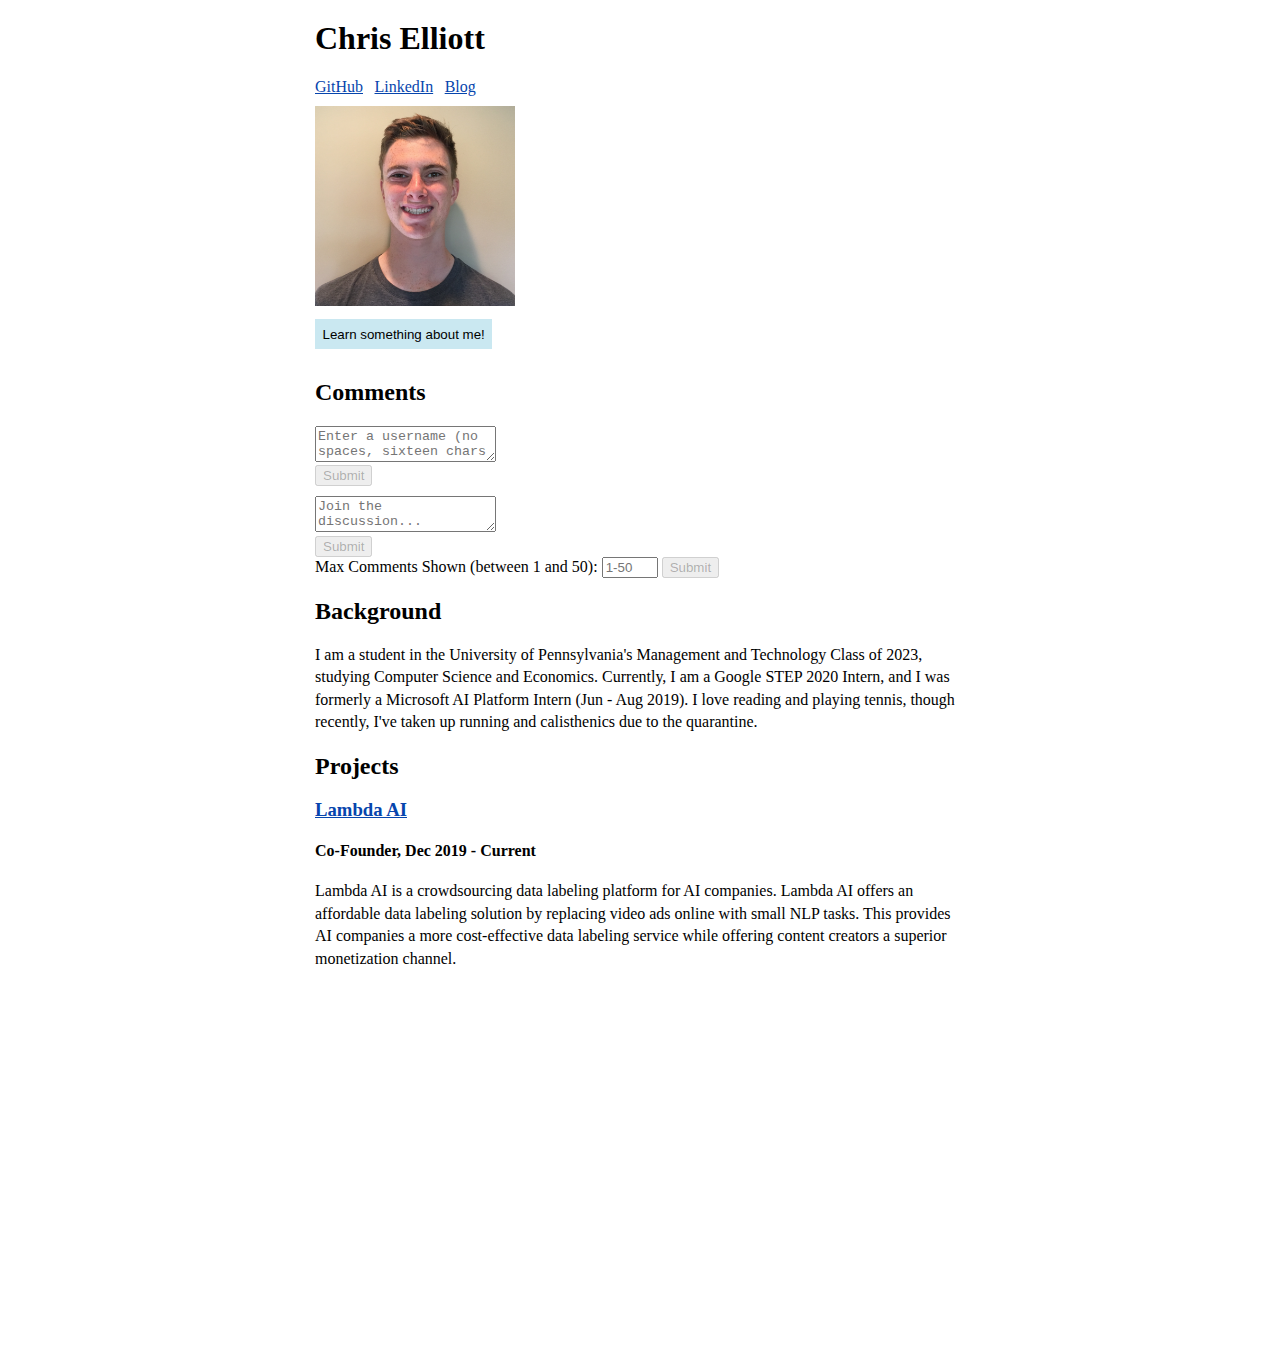
==== portfolio/src/main/webapp/index.html @ 4152d60c "Add restrictions to username, disable submit button until text is entered." ====
<!DOCTYPE html>
<html>
  <head>
    <meta charset="UTF-8">
    <title>Chris Elliott</title>
    <script src="https://ajax.googleapis.com/ajax/libs/jquery/3.5.1/jquery.min.js"></script>
    <link rel="stylesheet" href="style.css">
    <script src="script.js"></script>
  </head>
  <body>
    <div id="content">
      <h1>Chris Elliott</h1>
      <div id="profile-links">
        <a class="profile-link" href="https://github.com/zpChris" target="_blank">GitHub</a>
        <a class="profile-link" href="https://www.linkedin.com/in/chris-m-elliott/" target="_blank">LinkedIn</a>
        <a class="profile-link" href="/blog.html">Blog</a>
      </div>
      <img src="images/chris_profile.JPG" alt="Profile image of Chris Elliott" width="200px"/>
      <br>
      <button id="fun-fact" onclick="addFunFact()">Learn something about me!</button>
      <button id="fun-fact-hide" onclick="hideFunFact()">Hide fun fact</button>
      <div id="fact-container"></div>
      <h2>Comments</h2>
      <div id="auth-container"></div>
      <div id="auth-username-container">
        <div id="auth-username-current"></div>
        <form action="/auth" method="POST">
          <textarea id="username-box" name="text-input" maxlength="16" 
            oninput="checkSubmit('username-box', 'username-submit')"  
            placeholder="Enter a username (no spaces, sixteen chars max)..."
            onkeypress="return event.charCode != 32"></textarea>
          <br>
          <input id="username-submit" type="submit" />
        </form>
      </div>
      <div id="comment-section-container">
        <form action="/data" method="POST">
          <textarea id="comment-box" name="text-input"
            oninput="checkSubmit('comment-box', 'comment-submit')"  
            placeholder="Join the discussion..."></textarea>
          <br>
          <input id="comment-submit" type="submit" />
        </form>
        <form action="/data" method="POST">
          <label for="comment-max">Max Comments Shown (between 1 and 50):</label>
          <input type="number" id="comment-max" name="comment-max" placeholder="1-50"
            oninput="checkSubmit('comment-max', 'comment-max-submit')" 
            min="1" max="50">
          <input id="comment-max-submit" type="submit" />
        </form>
        <div id="comment-container"></div>
      </div>
      <h2>Background</h2>
      <p>
        I am a student in the University of Pennsylvania's Management and 
        Technology Class of 2023, studying Computer Science and Economics.
        Currently, I am a Google STEP 2020 Intern, and I was formerly a 
        Microsoft AI Platform Intern (Jun - Aug 2019).
        I love reading and playing tennis, though recently, I've taken 
        up running and calisthenics due to the quarantine.
      </p>
      <h2>Projects</h2>
      <div class="project">
        <h3><a href="https://lambdaai.dev" target="_blank">Lambda AI</a></h3>
        <h4>Co-Founder, Dec 2019 - Current</h4>
        <p>
          Lambda AI is a crowdsourcing data labeling platform for AI 
          companies. Lambda AI offers an affordable data labeling 
          solution by replacing video ads online with small NLP tasks. 
          This provides AI companies a more cost-effective data labeling 
          service while offering content creators a superior 
          monetization channel.
        </p>
      </div>
      <div class="project">
        <h3><a href="https://www.1fortheworld.org/" target="_blank">One for the World: UPenn Chapter</a></h3>
        <h4>Co-President, May 2020 - Current</h4>
        <p>
          One for the World (OFTW) is an organization that is dedicated 
          to ending extreme poverty. OFTW encourages college students to 
          donate 1% of their future salary to the most effective causes 
          at eliminating extreme poverty, and OFTW partners with charity 
          evaluators such as <a href="https://givewell.org" target="_blank">GiveWell</a> 
          to research and identify the charities with the best ROI.
        </p>
      </div>
      <div class="project">
        <h3><a href="https://teamscode.com" target="_blank">TeamsCode</a></h3>
        <h4>Co-Founder and Co-President, Jan 2017 - Jul 2019</h4>
        <p>
          TeamsCode is a student-run 501(c)(3) nonprofit that encourages 
          high school students to study computer science. TeamsCode hosts 
          amateur programming contests in Washington, Oregon, and California, 
          and offers over one hundred fifty free online problem sets and 
          computer science lessons on 
          <a href="https://teamscode.com" target="_blank">teamscode.com</a>.
        </p>
      </div>
    </div>
  </body>
</html>
---- portfolio/src/main/webapp/style.css ----
#content {
  margin-left: auto;
  margin-right: auto;
  width: 650px;
  line-height: 1.1;
}

#fun-fact {
  margin: 10px 0px;
  background-color: rgb(202, 232, 241);
}

#fun-fact:hover {
  background-color: lightblue;
}

#fun-fact-hide {
  background-color: rgb(228, 228, 228);
  display: none;
}

#fun-fact-hide:hover {
  background-color: lightgray;
}

button {
  border: none;
  padding: 7.5px;
}

button:hover {
  cursor: pointer;
}

p {
  line-height: 1.4;
}

a {
  color: #0645AD;
  text-decoration: underline;
}

#profile-links {
  margin: 10px 0px;
}

.profile-link {
  padding-right: 7.5px;
}

.project {
  margin: 10px 0px;
  opacity: 0;
  transform: translate(0, 10px);
  transition: all 1s;
}

.fade-in {
  opacity: 1;
  transform: translate(0, 0);
}

ol {
  line-height: 1.4;
}

.gallery-container {
  display: flex;
}

.gallery-image-container {
  flex-basis: 30%;
  margin: 0px 10px;
}

.gallery-image {
  width: 100%;
}

li {
  list-style: none;
  border: 1px solid black;
  padding: 5px;
  margin: 5px 0;
}

#auth-container {
  margin: 10px 0;
}

.span-comment {
  margin: 5px;
}

.span-comment-date {
  font-style: italic;
  color: rgb(160, 160, 160);
}

#auth-username-container {
  margin: 10px 0;
}
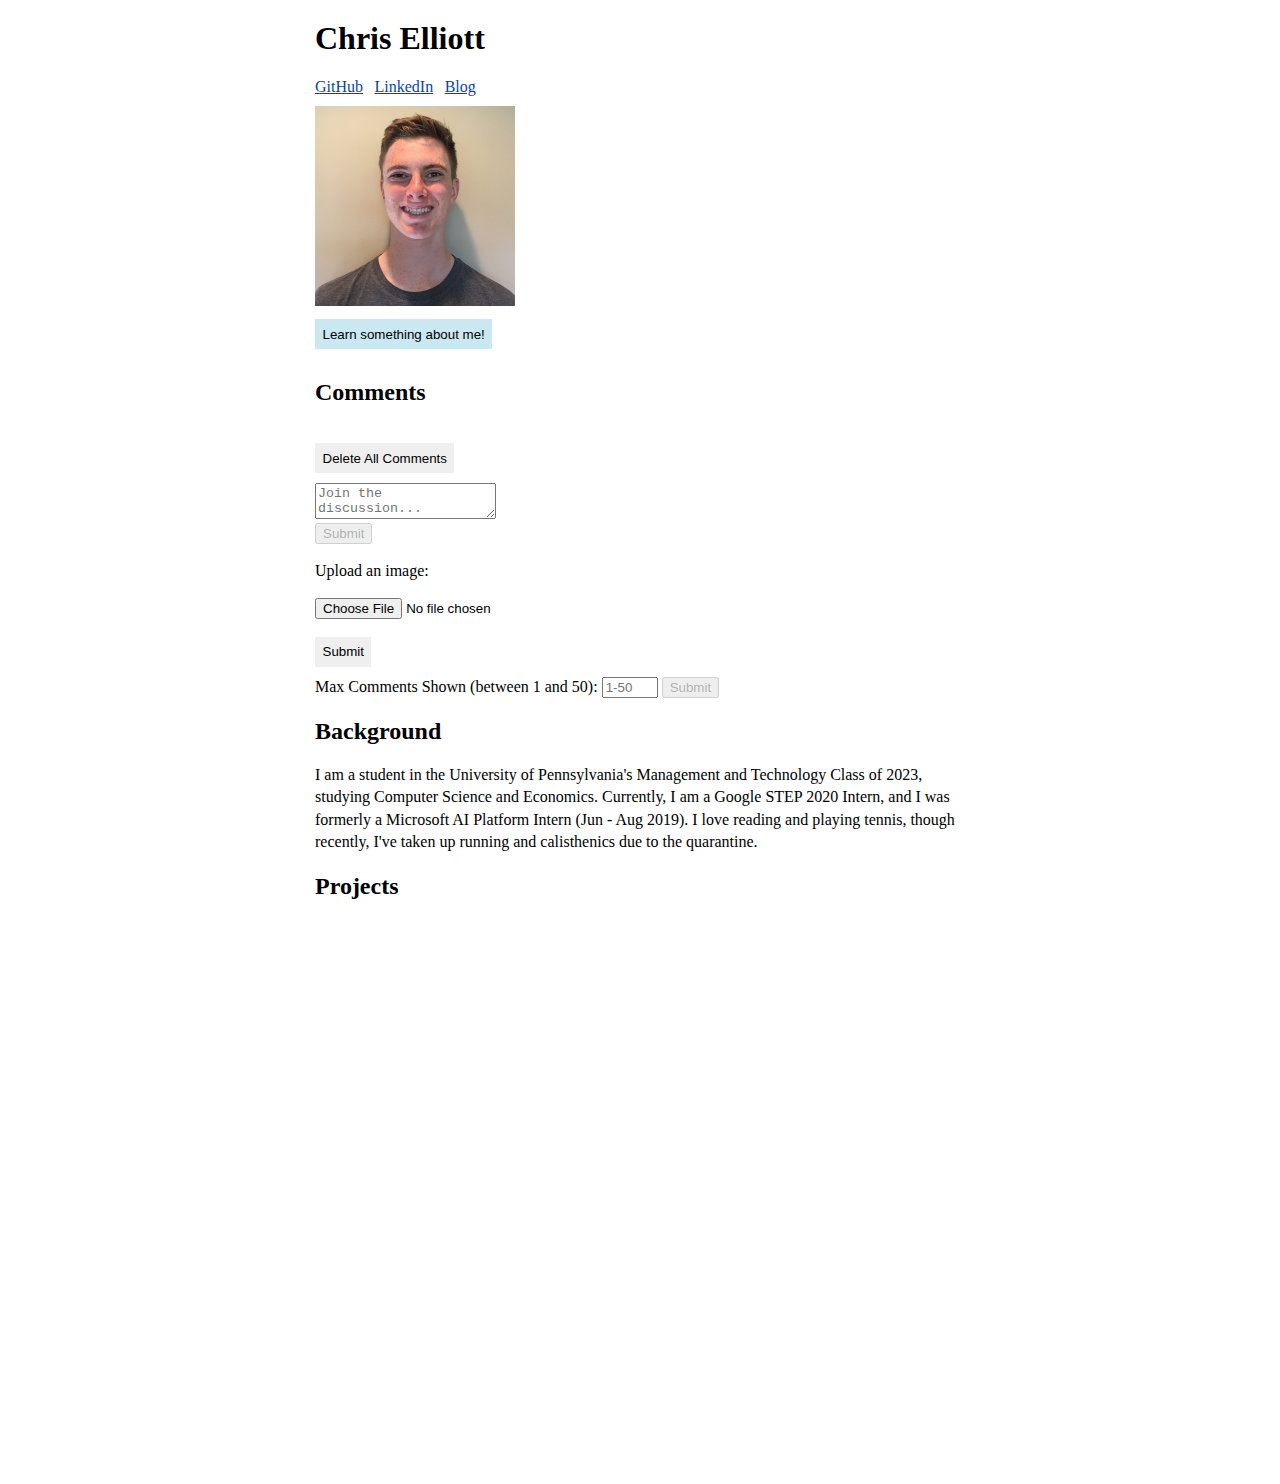
==== commit f9d09405: "Fetch the blobstore URL and display it with a form on the frontend." ====
--- a/portfolio/src/main/webapp/index.html
+++ b/portfolio/src/main/webapp/index.html
@@ -7,7 +7,7 @@
     <link rel="stylesheet" href="style.css">
     <script src="script.js"></script>
   </head>
-  <body>
+  <body onload="addComments()">
     <div id="content">
       <h1>Chris Elliott</h1>
       <div id="profile-links">
@@ -21,35 +21,31 @@
       <button id="fun-fact-hide" onclick="hideFunFact()">Hide fun fact</button>
       <div id="fact-container"></div>
       <h2>Comments</h2>
-      <div id="auth-container"></div>
-      <div id="auth-username-container">
-        <div id="auth-username-current"></div>
-        <form action="/auth" method="POST">
-          <textarea id="username-box" name="text-input" maxlength="16" 
-            oninput="checkSubmit('username-box', 'username-submit')"  
-            placeholder="Enter a username (no spaces, sixteen chars max)..."
-            onkeypress="return event.charCode != 32"></textarea>
-          <br>
-          <input id="username-submit" type="submit" />
-        </form>
-      </div>
-      <div id="comment-section-container">
-        <form action="/data" method="POST">
-          <textarea id="comment-box" name="text-input"
-            oninput="checkSubmit('comment-box', 'comment-submit')"  
-            placeholder="Join the discussion..."></textarea>
-          <br>
-          <input id="comment-submit" type="submit" />
-        </form>
-        <form action="/data" method="POST">
-          <label for="comment-max">Max Comments Shown (between 1 and 50):</label>
-          <input type="number" id="comment-max" name="comment-max" placeholder="1-50"
-            oninput="checkSubmit('comment-max', 'comment-max-submit')" 
-            min="1" max="50">
-          <input id="comment-max-submit" type="submit" />
-        </form>
-        <div id="comment-container"></div>
-      </div>
+      <br>
+      <button id="delete-all-comments" onclick="deleteAllComments()">
+        Delete All Comments
+      </button>
+      <form action="/data" method="POST">
+        <textarea id="comment-box" name="text-input"
+          oninput="checkSubmit('comment-box', 'comment-submit')"  
+          minlength="1" placeholder="Join the discussion..."></textarea>
+        <br>
+        <input id="comment-submit" type="submit" />
+      </form>
+      <form id="upload-form" class="hidden" method="POST" enctype="multipart/form-data">
+        <p>Upload an image:</p>
+        <input type="file" name="image">
+        <br/><br/>
+        <button>Submit</button>
+      </form>
+      <form action="/data" method="POST">
+        <label for="comment-max">Max Comments Shown (between 1 and 50):</label>
+        <input type="number" id="comment-max" name="comment-max" placeholder="1-50"
+          oninput="checkSubmit('comment-max', 'comment-max-submit')" 
+          min="1" max="50">
+        <input id="comment-max-submit" type="submit" />
+      </form>
+      <div id="comment-container"></div>
       <h2>Background</h2>
       <p>
         I am a student in the University of Pennsylvania's Management and 
--- a/portfolio/src/main/webapp/style.css
+++ b/portfolio/src/main/webapp/style.css
@@ -85,10 +85,6 @@
   margin: 5px 0;
 }
 
-#auth-container {
-  margin: 10px 0;
-}
-
 .span-comment {
   margin: 5px;
 }
@@ -98,6 +94,10 @@
   color: rgb(160, 160, 160);
 }
 
-#auth-username-container {
+form {
   margin: 10px 0;
+}
+
+.hidden {
+  display: none;
 }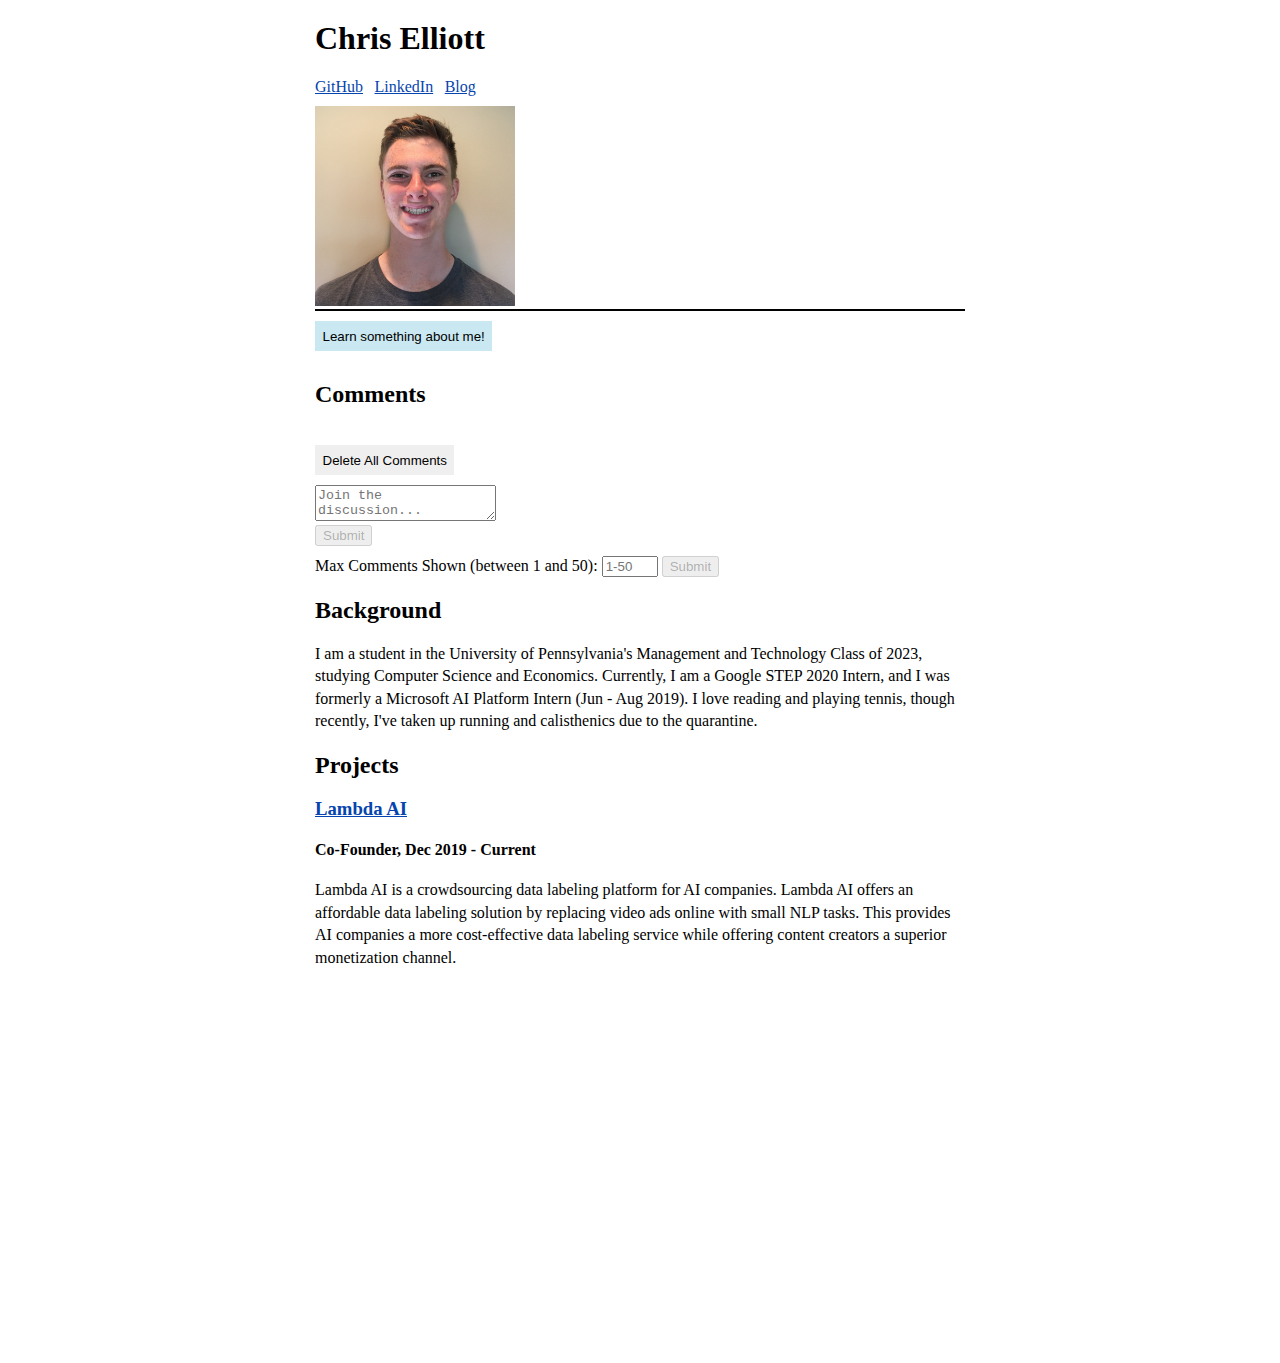
==== commit 1c18eb09: "Merge pull request #18 from zpChris/AuthDevelopment" ====
--- a/portfolio/src/main/webapp/index.html
+++ b/portfolio/src/main/webapp/index.html
@@ -7,7 +7,7 @@
     <link rel="stylesheet" href="style.css">
     <script src="script.js"></script>
   </head>
-  <body onload="addComments()">
+  <body>
     <div id="content">
       <h1>Chris Elliott</h1>
       <div id="profile-links">
@@ -17,6 +17,7 @@
       </div>
       <img src="images/chris_profile.JPG" alt="Profile image of Chris Elliott" width="200px"/>
       <br>
+      <div id="auth-container"></div>
       <button id="fun-fact" onclick="addFunFact()">Learn something about me!</button>
       <button id="fun-fact-hide" onclick="hideFunFact()">Hide fun fact</button>
       <div id="fact-container"></div>
@@ -31,12 +32,6 @@
           minlength="1" placeholder="Join the discussion..."></textarea>
         <br>
         <input id="comment-submit" type="submit" />
-      </form>
-      <form id="upload-form" class="hidden" method="POST" enctype="multipart/form-data">
-        <p>Upload an image:</p>
-        <input type="file" name="image">
-        <br/><br/>
-        <button>Submit</button>
       </form>
       <form action="/data" method="POST">
         <label for="comment-max">Max Comments Shown (between 1 and 50):</label>
--- a/portfolio/src/main/webapp/style.css
+++ b/portfolio/src/main/webapp/style.css
@@ -85,6 +85,10 @@
   margin: 5px 0;
 }
 
+#auth-container {
+  border: 1px solid black;
+}
+
 .span-comment {
   margin: 5px;
 }
@@ -96,8 +100,4 @@
 
 form {
   margin: 10px 0;
-}
-
-.hidden {
-  display: none;
 }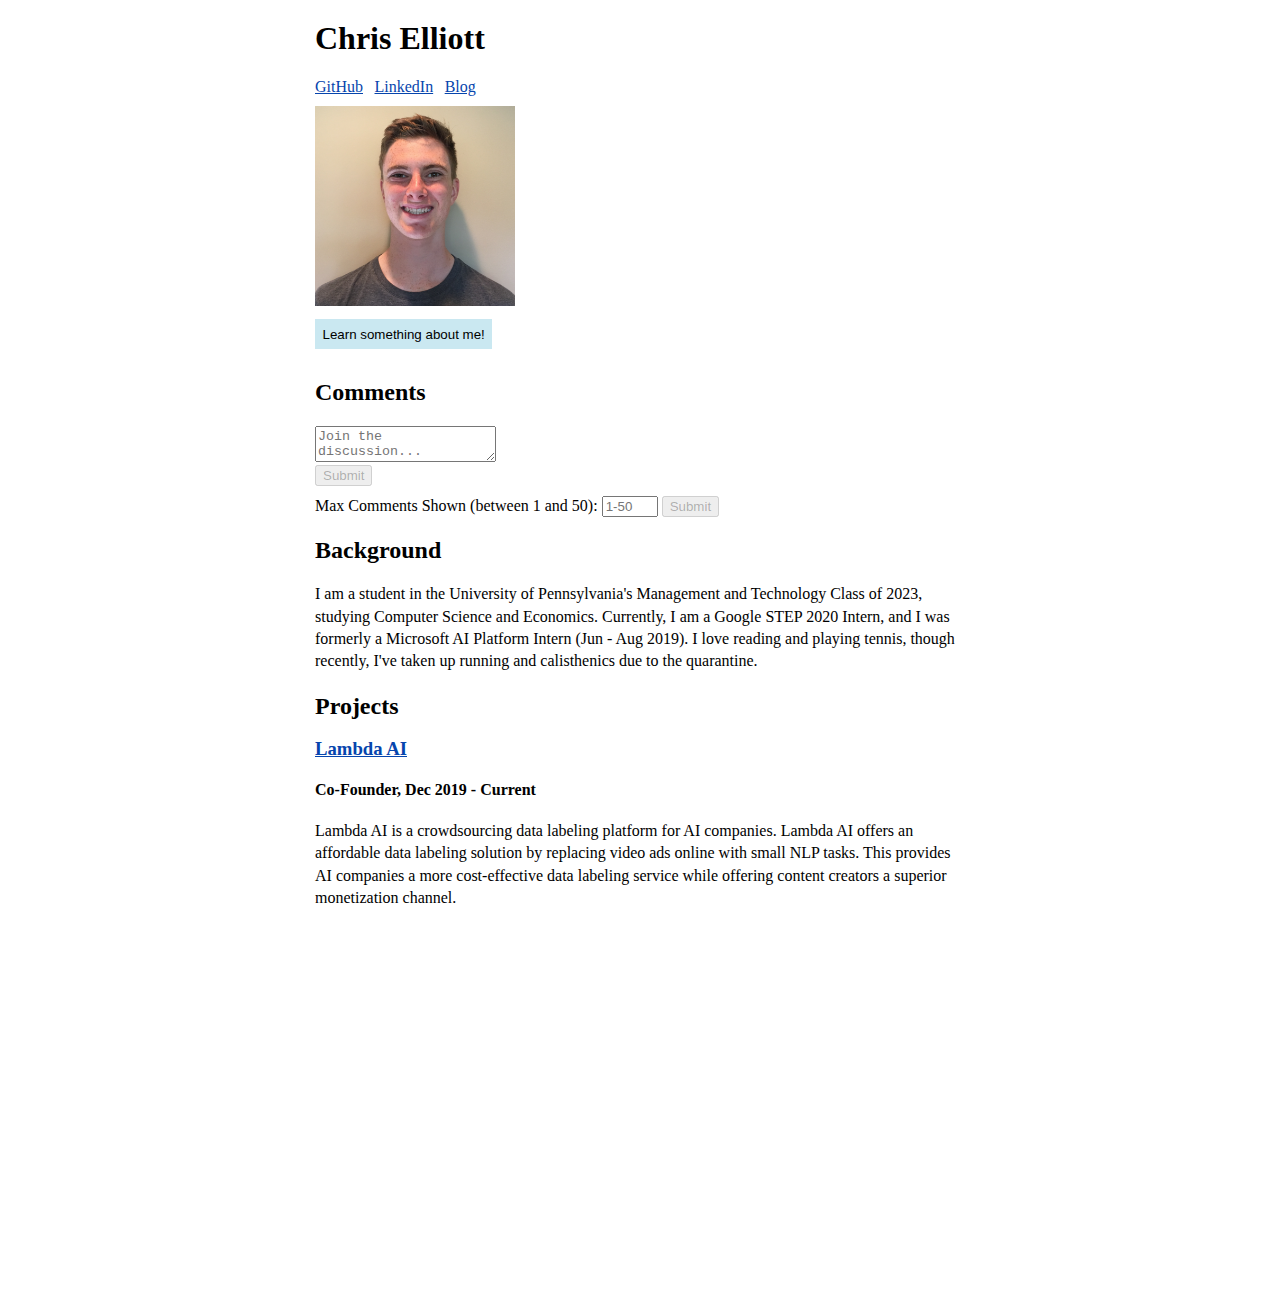
==== commit 0ce9c52b: "Merge pull request #20 from zpChris/HideComments" ====
--- a/portfolio/src/main/webapp/index.html
+++ b/portfolio/src/main/webapp/index.html
@@ -17,30 +17,28 @@
       </div>
       <img src="images/chris_profile.JPG" alt="Profile image of Chris Elliott" width="200px"/>
       <br>
-      <div id="auth-container"></div>
       <button id="fun-fact" onclick="addFunFact()">Learn something about me!</button>
       <button id="fun-fact-hide" onclick="hideFunFact()">Hide fun fact</button>
       <div id="fact-container"></div>
       <h2>Comments</h2>
-      <br>
-      <button id="delete-all-comments" onclick="deleteAllComments()">
-        Delete All Comments
-      </button>
-      <form action="/data" method="POST">
-        <textarea id="comment-box" name="text-input"
-          oninput="checkSubmit('comment-box', 'comment-submit')"  
-          minlength="1" placeholder="Join the discussion..."></textarea>
-        <br>
-        <input id="comment-submit" type="submit" />
-      </form>
-      <form action="/data" method="POST">
-        <label for="comment-max">Max Comments Shown (between 1 and 50):</label>
-        <input type="number" id="comment-max" name="comment-max" placeholder="1-50"
-          oninput="checkSubmit('comment-max', 'comment-max-submit')" 
-          min="1" max="50">
-        <input id="comment-max-submit" type="submit" />
-      </form>
-      <div id="comment-container"></div>
+      <div id="auth-container"></div>
+      <div id="comment-section-container">
+        <form action="/data" method="POST">
+          <textarea id="comment-box" name="text-input"
+            oninput="checkSubmit('comment-box', 'comment-submit')"  
+            minlength="1" placeholder="Join the discussion..."></textarea>
+          <br>
+          <input id="comment-submit" type="submit" />
+        </form>
+        <form action="/data" method="POST">
+          <label for="comment-max">Max Comments Shown (between 1 and 50):</label>
+          <input type="number" id="comment-max" name="comment-max" placeholder="1-50"
+            oninput="checkSubmit('comment-max', 'comment-max-submit')" 
+            min="1" max="50">
+          <input id="comment-max-submit" type="submit" />
+        </form>
+        <div id="comment-container"></div>
+      </div>
       <h2>Background</h2>
       <p>
         I am a student in the University of Pennsylvania's Management and 
--- a/portfolio/src/main/webapp/style.css
+++ b/portfolio/src/main/webapp/style.css
@@ -86,7 +86,7 @@
 }
 
 #auth-container {
-  border: 1px solid black;
+  margin: 10px 0;
 }
 
 .span-comment {
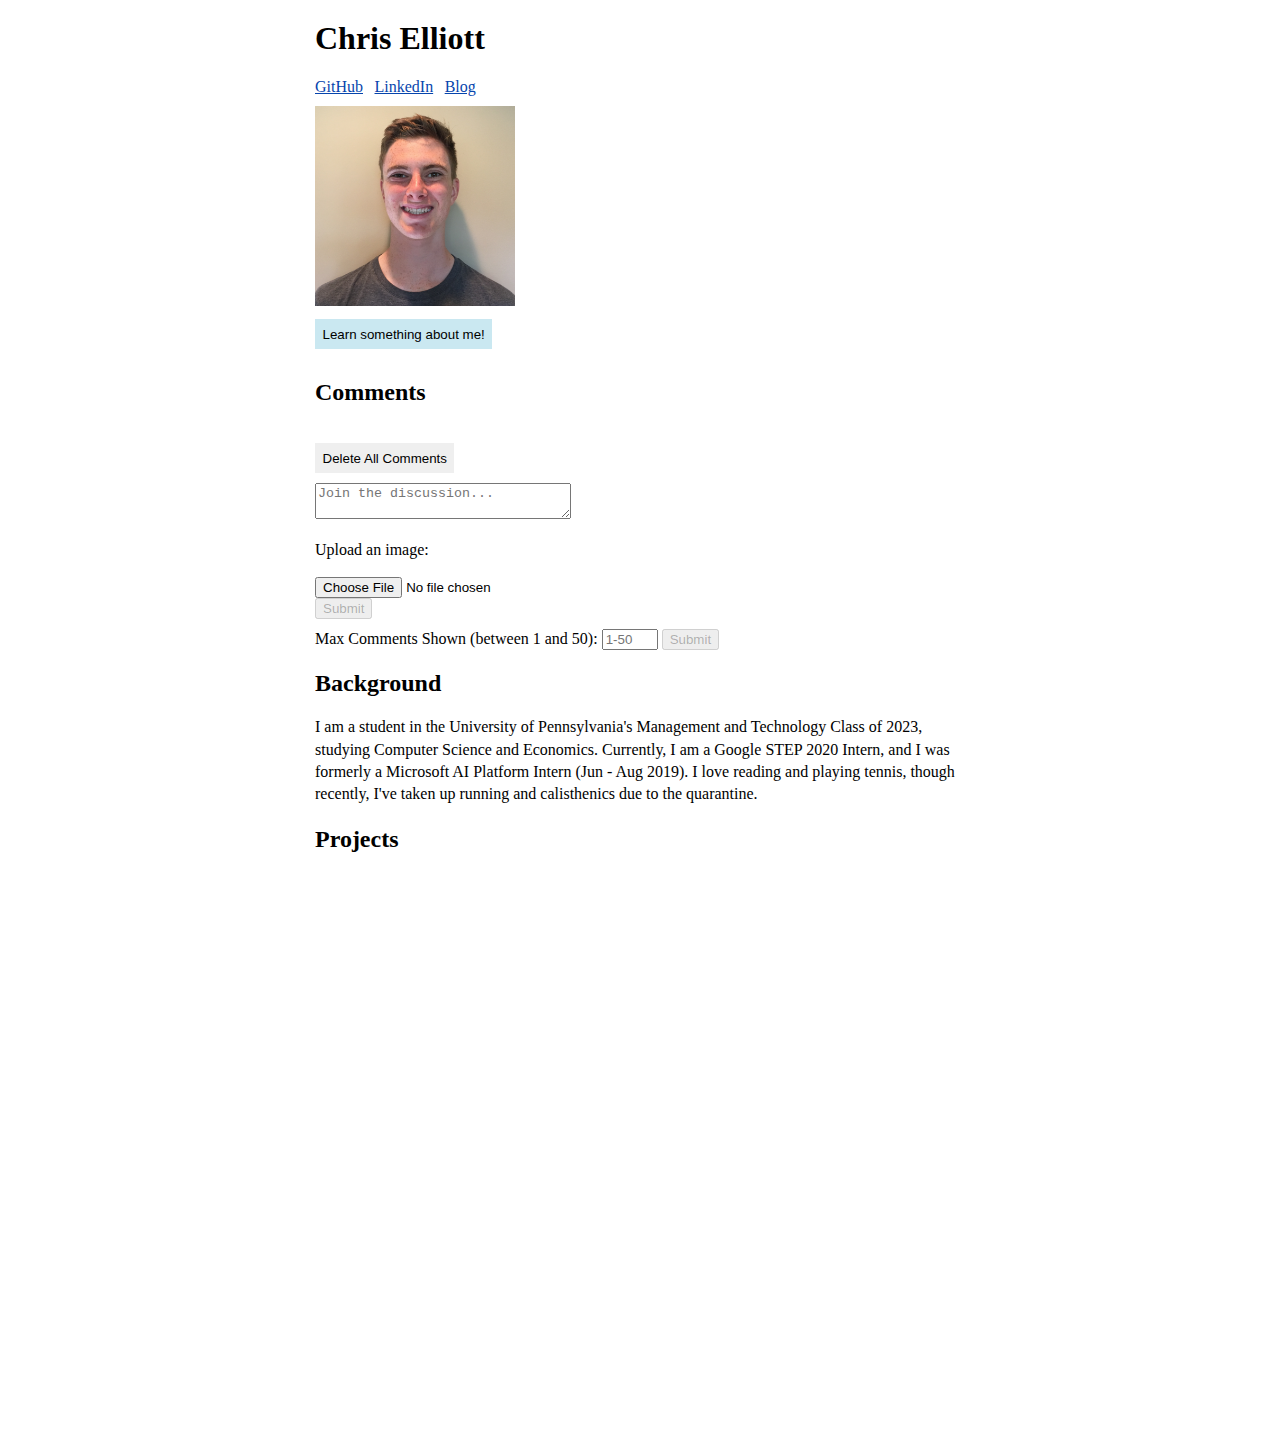
==== commit 051b062b: "Sync upload of images with comments, allowing users to post images alongside comments." ====
--- a/portfolio/src/main/webapp/index.html
+++ b/portfolio/src/main/webapp/index.html
@@ -7,7 +7,7 @@
     <link rel="stylesheet" href="style.css">
     <script src="script.js"></script>
   </head>
-  <body>
+  <body onload="addComments()">
     <div id="content">
       <h1>Chris Elliott</h1>
       <div id="profile-links">
@@ -21,24 +21,29 @@
       <button id="fun-fact-hide" onclick="hideFunFact()">Hide fun fact</button>
       <div id="fact-container"></div>
       <h2>Comments</h2>
-      <div id="auth-container"></div>
-      <div id="comment-section-container">
-        <form action="/data" method="POST">
-          <textarea id="comment-box" name="text-input"
-            oninput="checkSubmit('comment-box', 'comment-submit')"  
-            minlength="1" placeholder="Join the discussion..."></textarea>
-          <br>
-          <input id="comment-submit" type="submit" />
-        </form>
-        <form action="/data" method="POST">
-          <label for="comment-max">Max Comments Shown (between 1 and 50):</label>
-          <input type="number" id="comment-max" name="comment-max" placeholder="1-50"
-            oninput="checkSubmit('comment-max', 'comment-max-submit')" 
-            min="1" max="50">
-          <input id="comment-max-submit" type="submit" />
-        </form>
-        <div id="comment-container"></div>
-      </div>
+      <br>
+      <button id="delete-all-comments" onclick="deleteAllComments()">
+        Delete All Comments
+      </button>
+      <form id="upload-form" class="hidden" method="POST" 
+        enctype="multipart/form-data">
+        <textarea id="comment-box" name="text-input"
+          oninput="checkSubmit('comment-box', 'comment-submit')"  
+          minlength="1" placeholder="Join the discussion..."></textarea>
+        <br>
+        <p>Upload an image:</p>
+        <input type="file" name="image">
+        <br>
+        <input id="comment-submit" type="submit" />
+      </form>
+      <form action="/data" method="POST">
+        <label for="comment-max">Max Comments Shown (between 1 and 50):</label>
+        <input type="number" id="comment-max" name="comment-max" placeholder="1-50"
+          oninput="checkSubmit('comment-max', 'comment-max-submit')" 
+          min="1" max="50">
+        <input id="comment-max-submit" type="submit" />
+      </form>
+      <div id="comment-container"></div>
       <h2>Background</h2>
       <p>
         I am a student in the University of Pennsylvania's Management and 
--- a/portfolio/src/main/webapp/style.css
+++ b/portfolio/src/main/webapp/style.css
@@ -98,6 +98,14 @@
   color: rgb(160, 160, 160);
 }
 
+#auth-username-container {
+  margin: 10px 0;
+}
+
+#comment-box, #username-box {
+  width: 250px;
+}
+
 form {
   margin: 10px 0;
 }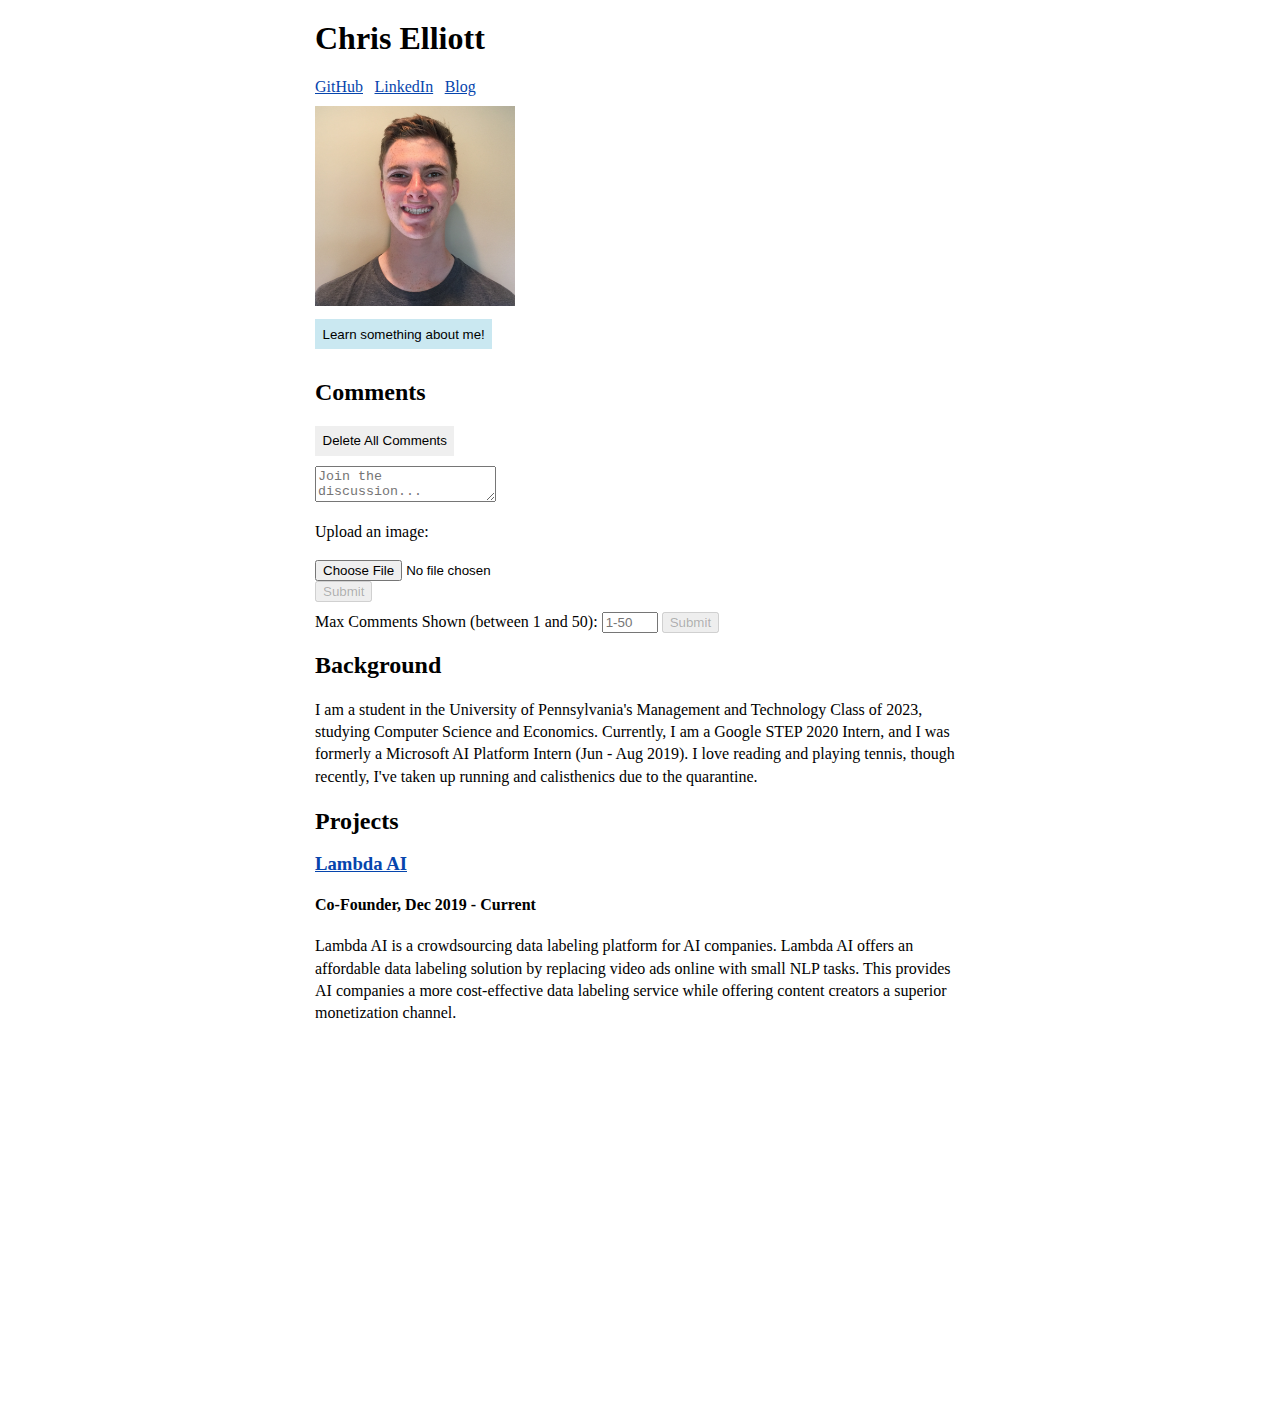
==== commit 28df1eaf: "Resolve merge conflicts with master and add null check for imageUrl." ====
--- a/portfolio/src/main/webapp/index.html
+++ b/portfolio/src/main/webapp/index.html
@@ -7,7 +7,7 @@
     <link rel="stylesheet" href="style.css">
     <script src="script.js"></script>
   </head>
-  <body onload="addComments()">
+  <body>
     <div id="content">
       <h1>Chris Elliott</h1>
       <div id="profile-links">
@@ -21,29 +21,31 @@
       <button id="fun-fact-hide" onclick="hideFunFact()">Hide fun fact</button>
       <div id="fact-container"></div>
       <h2>Comments</h2>
-      <br>
-      <button id="delete-all-comments" onclick="deleteAllComments()">
-        Delete All Comments
-      </button>
-      <form id="upload-form" class="hidden" method="POST" 
+      <div id="auth-container"></div>
+      <div id="comment-section-container">
+        <button id="delete-all-comments" onclick="deleteAllComments()">
+          Delete All Comments
+        </button>
+        <form id="upload-form" class="hidden" method="POST" 
         enctype="multipart/form-data">
-        <textarea id="comment-box" name="text-input"
-          oninput="checkSubmit('comment-box', 'comment-submit')"  
-          minlength="1" placeholder="Join the discussion..."></textarea>
-        <br>
-        <p>Upload an image:</p>
-        <input type="file" name="image">
-        <br>
-        <input id="comment-submit" type="submit" />
-      </form>
-      <form action="/data" method="POST">
-        <label for="comment-max">Max Comments Shown (between 1 and 50):</label>
-        <input type="number" id="comment-max" name="comment-max" placeholder="1-50"
-          oninput="checkSubmit('comment-max', 'comment-max-submit')" 
-          min="1" max="50">
-        <input id="comment-max-submit" type="submit" />
-      </form>
-      <div id="comment-container"></div>
+          <textarea id="comment-box" name="text-input"
+            oninput="checkSubmit('comment-box', 'comment-submit')"  
+            minlength="1" placeholder="Join the discussion..."></textarea>
+          <br>
+          <p>Upload an image:</p>
+          <input type="file" name="image">
+          <br>
+          <input id="comment-submit" type="submit" />
+        </form>
+        <form action="/data" method="POST">
+          <label for="comment-max">Max Comments Shown (between 1 and 50):</label>
+          <input type="number" id="comment-max" name="comment-max" placeholder="1-50"
+            oninput="checkSubmit('comment-max', 'comment-max-submit')" 
+            min="1" max="50">
+          <input id="comment-max-submit" type="submit" />
+        </form>
+        <div id="comment-container"></div>
+      </div>
       <h2>Background</h2>
       <p>
         I am a student in the University of Pennsylvania's Management and 
--- a/portfolio/src/main/webapp/style.css
+++ b/portfolio/src/main/webapp/style.css
@@ -98,14 +98,10 @@
   color: rgb(160, 160, 160);
 }
 
-#auth-username-container {
+form {
   margin: 10px 0;
 }
 
-#comment-box, #username-box {
-  width: 250px;
-}
-
-form {
-  margin: 10px 0;
+.hidden {
+  display: none;
 }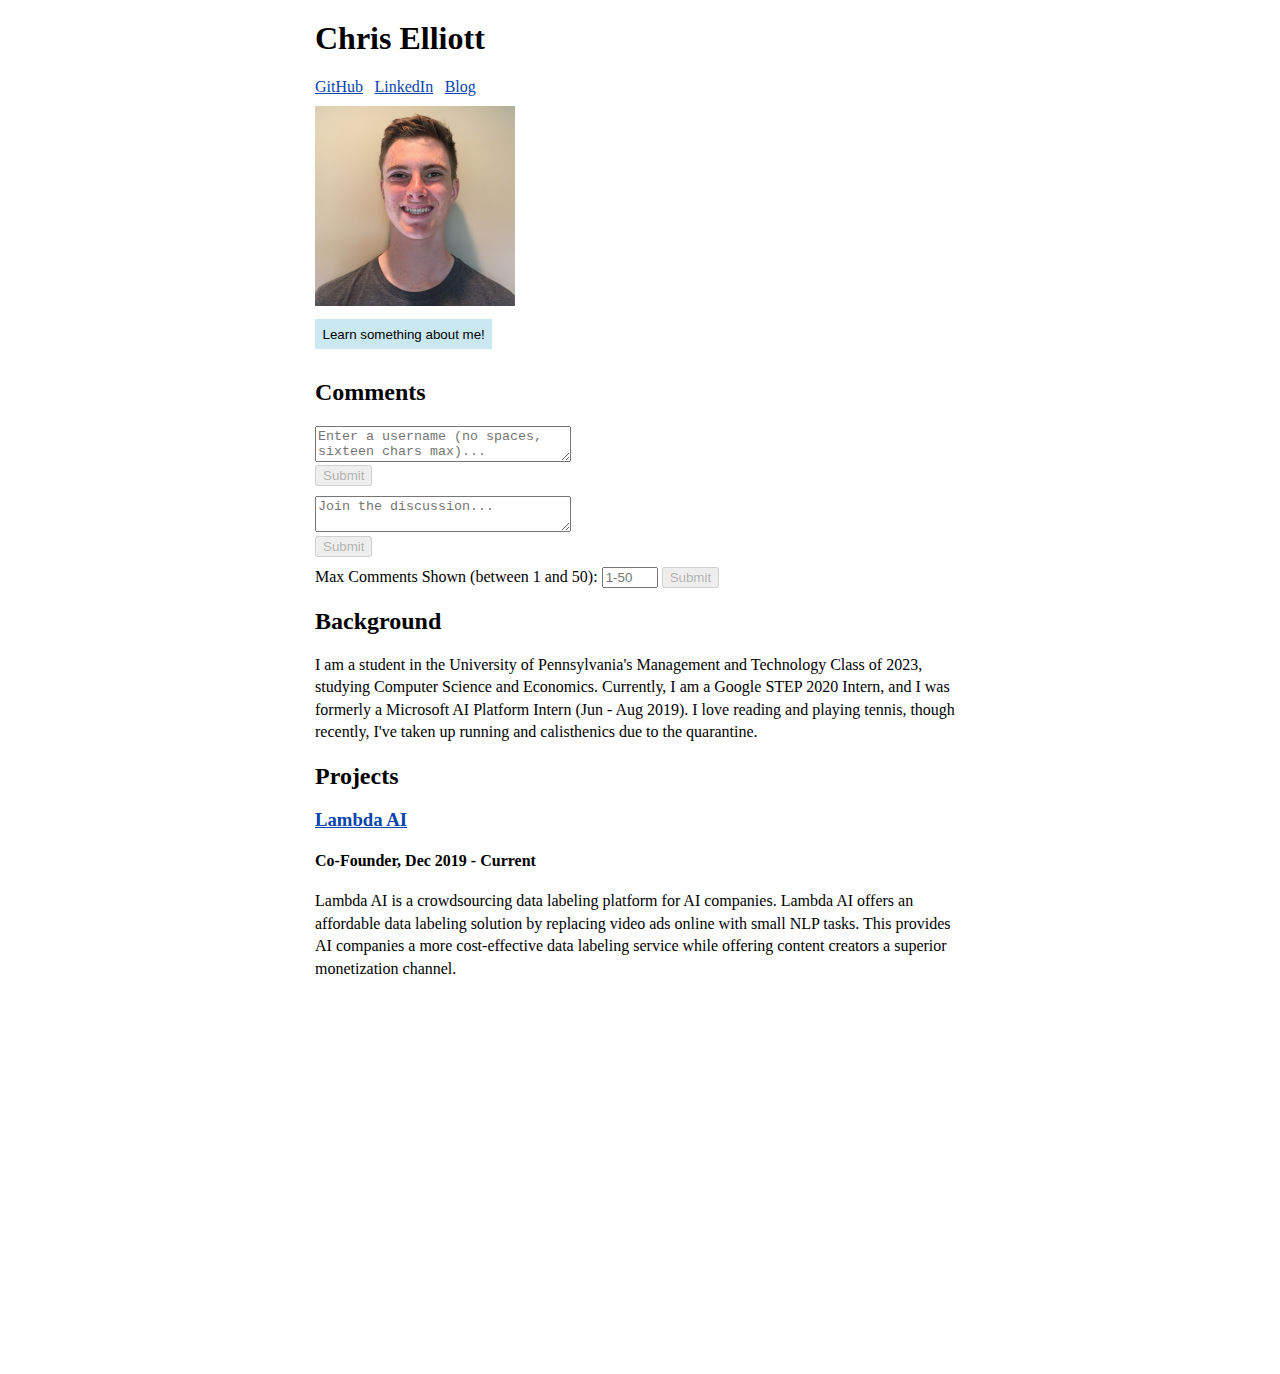
==== commit d51cf885: "Merge pull request #22 from zpChris/DisplayUsername" ====
--- a/portfolio/src/main/webapp/index.html
+++ b/portfolio/src/main/webapp/index.html
@@ -22,18 +22,22 @@
       <div id="fact-container"></div>
       <h2>Comments</h2>
       <div id="auth-container"></div>
+      <div id="auth-username-container">
+        <div id="auth-username-current"></div>
+        <form action="/auth" method="POST">
+          <textarea id="username-box" name="text-input" maxlength="16" 
+            oninput="checkSubmit('username-box', 'username-submit')"  
+            placeholder="Enter a username (no spaces, sixteen chars max)..."
+            onkeypress="return event.charCode != 32"></textarea>
+          <br>
+          <input id="username-submit" type="submit" />
+        </form>
+      </div>
       <div id="comment-section-container">
-        <button id="delete-all-comments" onclick="deleteAllComments()">
-          Delete All Comments
-        </button>
-        <form id="upload-form" class="hidden" method="POST" 
-        enctype="multipart/form-data">
+        <form action="/data" method="POST">
           <textarea id="comment-box" name="text-input"
             oninput="checkSubmit('comment-box', 'comment-submit')"  
-            minlength="1" placeholder="Join the discussion..."></textarea>
-          <br>
-          <p>Upload an image:</p>
-          <input type="file" name="image">
+            placeholder="Join the discussion..."></textarea>
           <br>
           <input id="comment-submit" type="submit" />
         </form>
--- a/portfolio/src/main/webapp/style.css
+++ b/portfolio/src/main/webapp/style.css
@@ -98,10 +98,14 @@
   color: rgb(160, 160, 160);
 }
 
-form {
+#auth-username-container {
   margin: 10px 0;
 }
 
-.hidden {
-  display: none;
+#comment-box, #username-box {
+  width: 250px;
+}
+
+form {
+  margin: 10px 0;
 }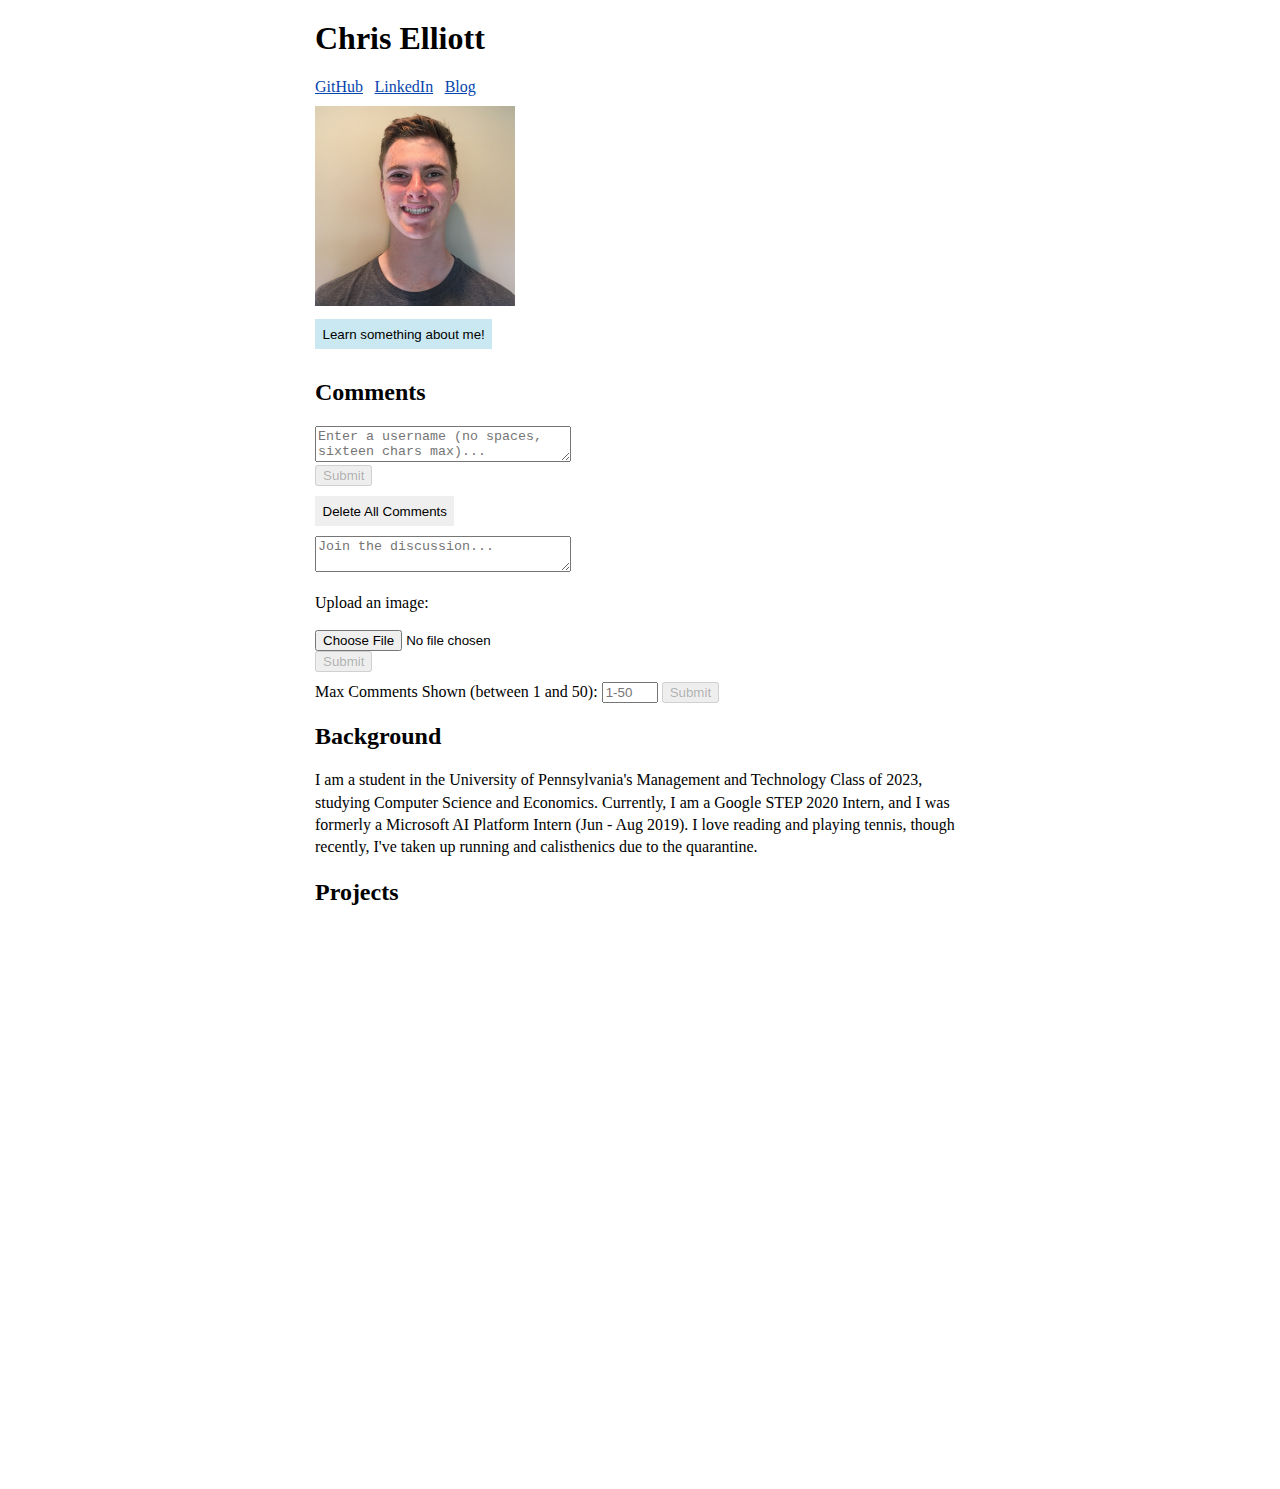
==== commit 072a9709: "Resolve merge conflicts with master." ====
--- a/portfolio/src/main/webapp/index.html
+++ b/portfolio/src/main/webapp/index.html
@@ -34,10 +34,17 @@
         </form>
       </div>
       <div id="comment-section-container">
-        <form action="/data" method="POST">
+        <button id="delete-all-comments" onclick="deleteAllComments()">
+          Delete All Comments
+        </button>
+        <form id="upload-form" class="hidden" method="POST" 
+        enctype="multipart/form-data">
           <textarea id="comment-box" name="text-input"
             oninput="checkSubmit('comment-box', 'comment-submit')"  
             placeholder="Join the discussion..."></textarea>
+          <br>
+          <p>Upload an image:</p>
+          <input type="file" name="image">
           <br>
           <input id="comment-submit" type="submit" />
         </form>
--- a/portfolio/src/main/webapp/style.css
+++ b/portfolio/src/main/webapp/style.css
@@ -108,4 +108,8 @@
 
 form {
   margin: 10px 0;
+}
+
+.hidden {
+  display: none;
 }